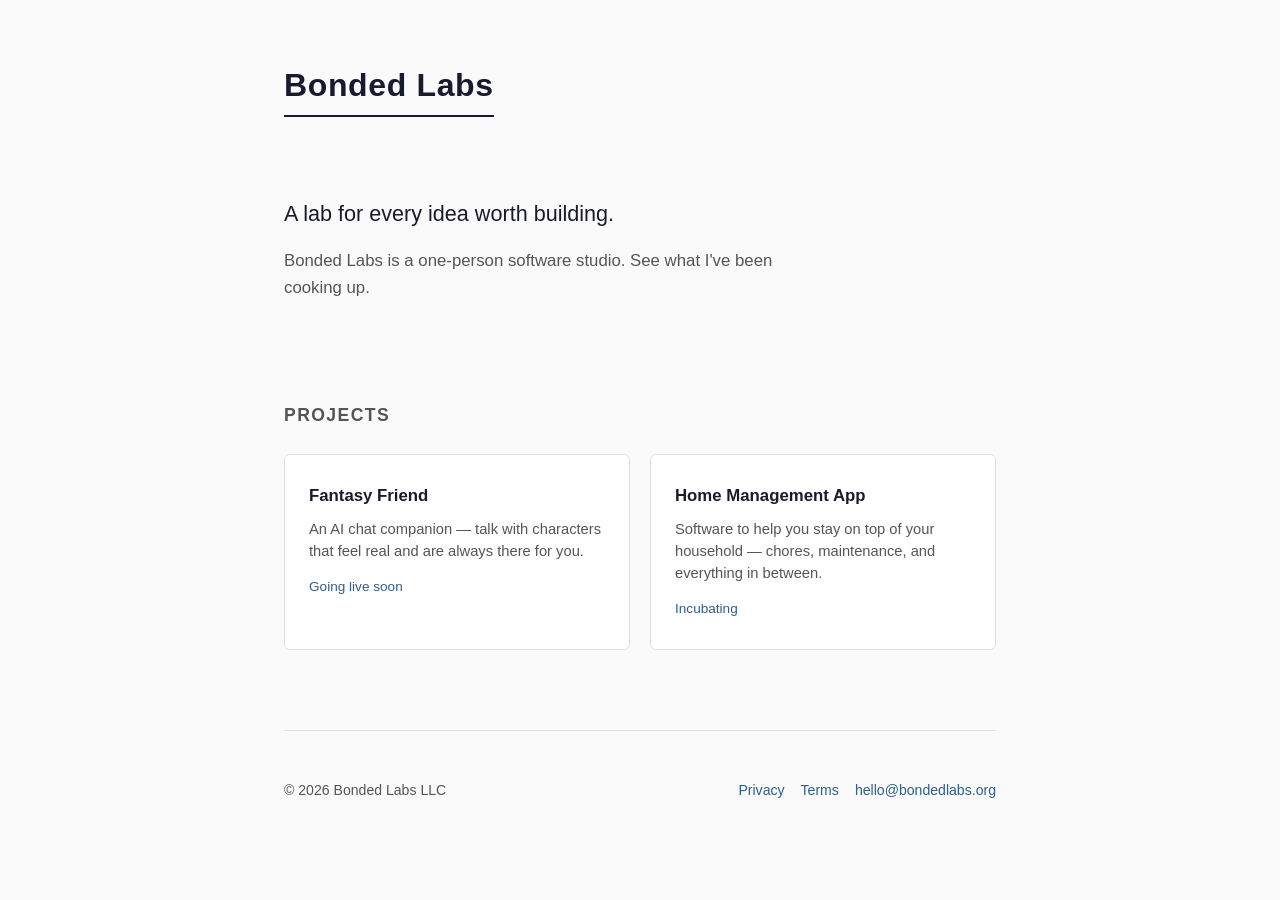
==== index.html @ e2e63165 "init whole site" ====
<!doctype html>
<html lang="en">
  <head>
    <meta charset="UTF-8" />
    <meta name="viewport" content="width=device-width, initial-scale=1.0" />
    <title>Bonded Labs</title>
    <meta
      name="description"
      content="Bonded Labs — a solo software studio building useful tools and applications."
    />
    <link rel="stylesheet" href="css/style.css" />
  </head>
  <body>
    <div class="container">
      <header>
        <h1>Bonded Labs</h1>
      </header>

      <section class="hero">
        <p class="tagline">A lab for every idea worth building.</p>
        <p class="description">
          Bonded Labs is a one-person software studio. See what I've been
          cooking up.
        </p>
      </section>

      <section class="projects">
        <h2>Projects</h2>
        <div class="project-grid">
          <div class="project-card">
            <h3>Fantasy Friend</h3>
            <p>
              An AI chat companion — talk with characters that feel real and are
              always there for you.
            </p>
            <span class="arrow">Going live soon</span>
          </div>
          <div class="project-card">
            <h3>Home Management App</h3>
            <p>
              Software to help you stay on top of your household — chores, maintenance, and everything in between.
            </p>
            <span class="arrow">Incubating</span>
          </div>
        </div>
      </section>

      <footer>
        <span>&copy; 2026 Bonded Labs LLC</span>
        <span class="footer-links">
          <a href="/privacy.html">Privacy</a>
          <a href="/terms.html">Terms</a>
          <a href="mailto:hello@bondedlabs.org">hello@bondedlabs.org</a>
        </span>
      </footer>
    </div>
  </body>
</html>
---- css/style.css ----
*,
*::before,
*::after {
  margin: 0;
  padding: 0;
  box-sizing: border-box;
}

:root {
  --color-bg: #fafafa;
  --color-text: #1a1a2e;
  --color-text-secondary: #555;
  --color-accent: #2d5f8a;
  --color-accent-hover: #1e4466;
  --color-border: #e0e0e0;
  --color-card-bg: #ffffff;
}

body {
  font-family: -apple-system, BlinkMacSystemFont, "Segoe UI", Roboto, Helvetica, Arial, sans-serif;
  font-size: 17px;
  line-height: 1.6;
  color: var(--color-text);
  background-color: var(--color-bg);
  -webkit-font-smoothing: antialiased;
}

.container {
  max-width: 760px;
  margin: 0 auto;
  padding: 0 24px;
}

header {
  padding: 60px 0 0;
}

header h1 {
  font-size: 2rem;
  font-weight: 600;
  letter-spacing: 0.02em;
  display: inline-block;
  border-bottom: 2px solid var(--color-text);
  padding-bottom: 4px;
}

.hero {
  padding: 80px 0 60px;
}

.hero .tagline {
  font-size: 1.35rem;
  font-weight: 500;
  color: var(--color-text);
  margin-bottom: 16px;
}

.hero .description {
  color: var(--color-text-secondary);
  max-width: 540px;
  font-size: 1.05rem;
}

.projects {
  padding: 40px 0 80px;
}

.projects h2 {
  font-size: 1.1rem;
  font-weight: 600;
  text-transform: uppercase;
  letter-spacing: 0.08em;
  color: var(--color-text-secondary);
  margin-bottom: 24px;
}

.project-grid {
  display: grid;
  grid-template-columns: 1fr 1fr;
  gap: 20px;
}

.project-card {
  background: var(--color-card-bg);
  border: 1px solid var(--color-border);
  border-radius: 6px;
  padding: 28px 24px;
  text-decoration: none;
  color: inherit;
  transition: border-color 0.2s ease, box-shadow 0.2s ease;
  display: block;
}

.project-card:hover {
  border-color: var(--color-accent);
  box-shadow: 0 2px 8px rgba(0, 0, 0, 0.06);
}

.project-card h3 {
  font-size: 1.05rem;
  font-weight: 600;
  margin-bottom: 8px;
}

.project-card p {
  color: var(--color-text-secondary);
  font-size: 0.92rem;
  line-height: 1.5;
}

.project-card .arrow {
  display: inline-block;
  margin-top: 14px;
  font-size: 0.85rem;
  color: var(--color-accent);
  font-weight: 500;
}

.header-link {
  color: inherit;
  text-decoration: none;
}

.legal {
  padding: 60px 0 80px;
}

.legal h2 {
  font-size: 1.5rem;
  font-weight: 600;
  margin-bottom: 4px;
}

.legal-date {
  color: var(--color-text-secondary);
  font-size: 0.88rem;
  margin-bottom: 40px;
}

.legal h3 {
  font-size: 1.05rem;
  font-weight: 600;
  margin-top: 32px;
  margin-bottom: 8px;
}

.legal p {
  color: var(--color-text-secondary);
  max-width: 600px;
}

.legal a {
  color: var(--color-accent);
  text-decoration: none;
}

.legal a:hover {
  text-decoration: underline;
}

footer {
  padding: 48px 0;
  border-top: 1px solid var(--color-border);
  color: var(--color-text-secondary);
  font-size: 0.88rem;
  display: flex;
  justify-content: space-between;
  align-items: center;
}

footer a {
  color: var(--color-accent);
  text-decoration: none;
}

footer a:hover {
  color: var(--color-accent-hover);
  text-decoration: underline;
}

.footer-links {
  display: flex;
  gap: 16px;
}

@media (max-width: 600px) {
  header {
    padding: 40px 0 0;
  }

  header h1 {
    font-size: 1.6rem;
  }

  .hero {
    padding: 52px 0 40px;
  }

  .hero .tagline {
    font-size: 1.15rem;
  }

  .project-grid {
    grid-template-columns: 1fr;
  }

  footer {
    flex-direction: column;
    gap: 8px;
    text-align: center;
  }
}
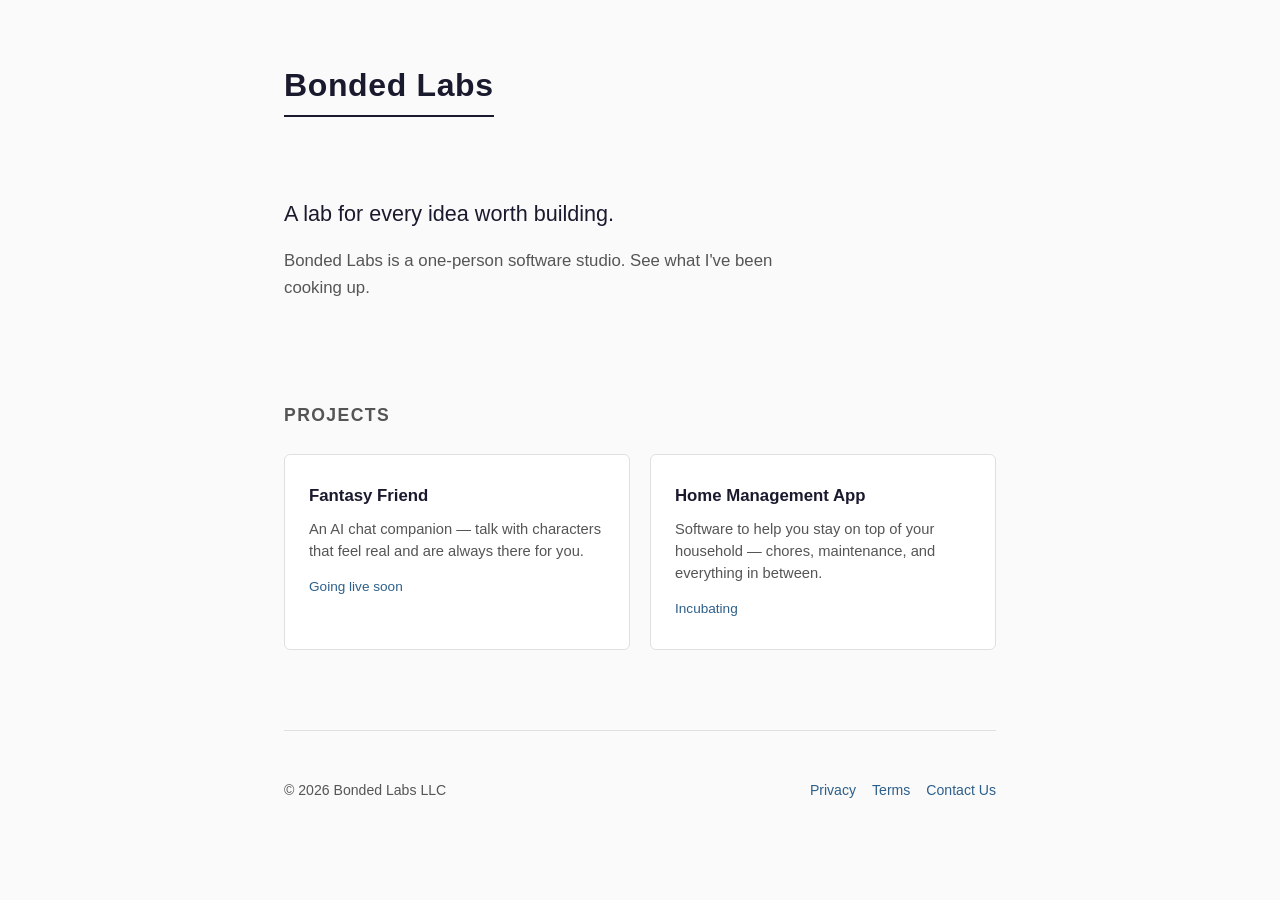
==== commit 244dfa10: "contact" ====
--- a/index.html
+++ b/index.html
@@ -50,7 +50,7 @@
         <span class="footer-links">
           <a href="/privacy.html">Privacy</a>
           <a href="/terms.html">Terms</a>
-          <a href="mailto:hello@bondedlabs.org">hello@bondedlabs.org</a>
+          <a href="mailto:hello@bondedlabs.org">Contact Us</a>
         </span>
       </footer>
     </div>
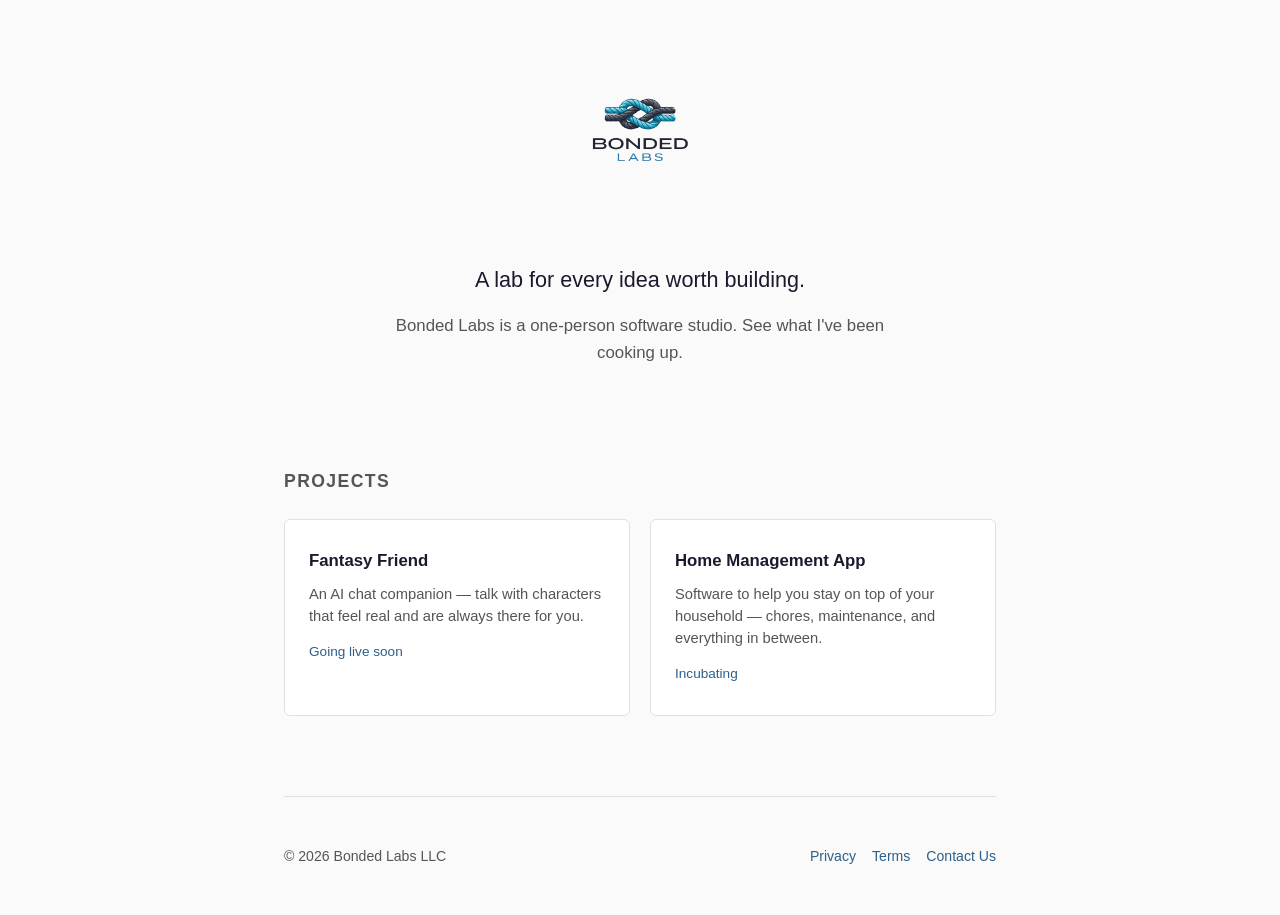
==== commit cae65e1c: "images added" ====
--- a/index.html
+++ b/index.html
@@ -8,12 +8,17 @@
       name="description"
       content="Bonded Labs — a solo software studio building useful tools and applications."
     />
+    <link rel="icon" href="img/favicon.ico" />
     <link rel="stylesheet" href="css/style.css" />
   </head>
   <body>
     <div class="container">
       <header>
-        <h1>Bonded Labs</h1>
+        <img
+          src="img/bondedlabs_transparent.png"
+          alt="Bonded Labs"
+          class="site-logo"
+        />
       </header>
 
       <section class="hero">
@@ -50,7 +55,7 @@
         <span class="footer-links">
           <a href="/privacy.html">Privacy</a>
           <a href="/terms.html">Terms</a>
-          <a href="mailto:hello@bondedlabs.org">Contact Us</a>
+          <a href="mailto:support@bondedlabs.org">Contact Us</a>
         </span>
       </footer>
     </div>
--- a/css/style.css
+++ b/css/style.css
@@ -33,19 +33,17 @@
 
 header {
   padding: 60px 0 0;
-}
-
-header h1 {
-  font-size: 2rem;
-  font-weight: 600;
-  letter-spacing: 0.02em;
-  display: inline-block;
-  border-bottom: 2px solid var(--color-text);
-  padding-bottom: 4px;
+  text-align: center;
+}
+
+.site-logo {
+  max-width: 220px;
+  height: auto;
 }
 
 .hero {
-  padding: 80px 0 60px;
+  padding: 48px 0 60px;
+  text-align: center;
 }
 
 .hero .tagline {
@@ -58,6 +56,7 @@
 .hero .description {
   color: var(--color-text-secondary);
   max-width: 540px;
+  margin: 0 auto;
   font-size: 1.05rem;
 }
 
@@ -188,8 +187,8 @@
     padding: 40px 0 0;
   }
 
-  header h1 {
-    font-size: 1.6rem;
+  .site-logo {
+    max-width: 180px;
   }
 
   .hero {
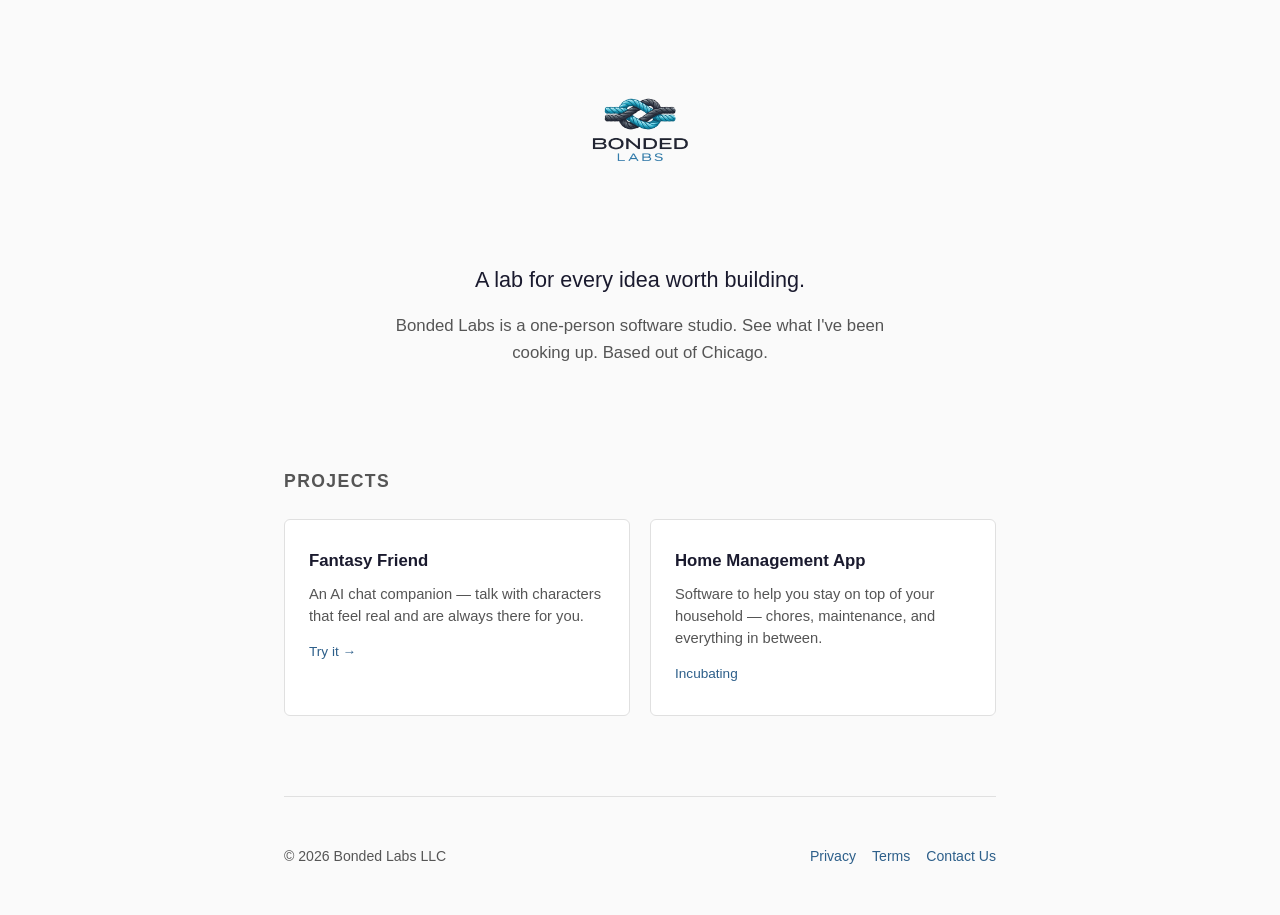
==== commit 567140be: "fantasy friend link" ====
--- a/index.html
+++ b/index.html
@@ -25,21 +25,21 @@
         <p class="tagline">A lab for every idea worth building.</p>
         <p class="description">
           Bonded Labs is a one-person software studio. See what I've been
-          cooking up.
+          cooking up. Based out of Chicago.
         </p>
       </section>
 
       <section class="projects">
         <h2>Projects</h2>
         <div class="project-grid">
-          <div class="project-card">
+          <a href="https://fantasyfriend.online" class="project-card">
             <h3>Fantasy Friend</h3>
             <p>
               An AI chat companion — talk with characters that feel real and are
               always there for you.
             </p>
-            <span class="arrow">Going live soon</span>
-          </div>
+            <span class="arrow">Try it &rarr;</span>
+          </a>
           <div class="project-card">
             <h3>Home Management App</h3>
             <p>
